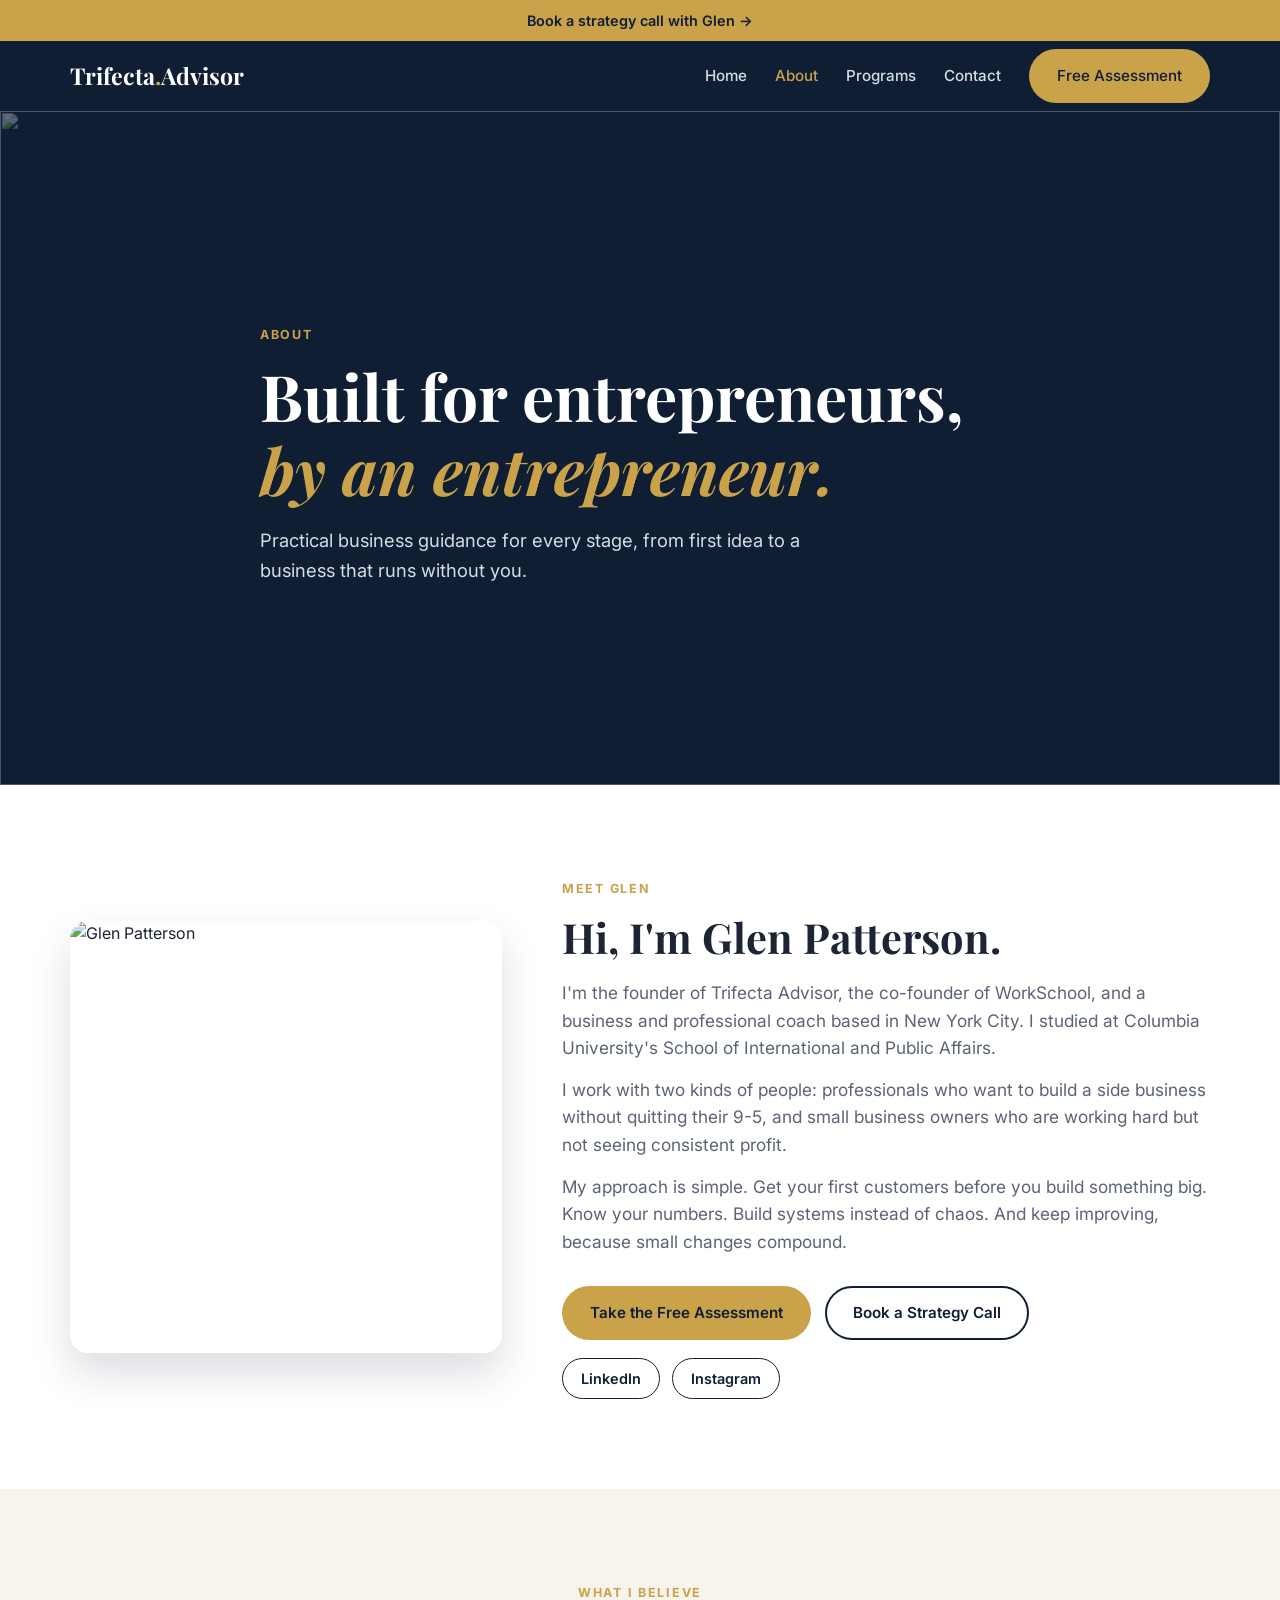
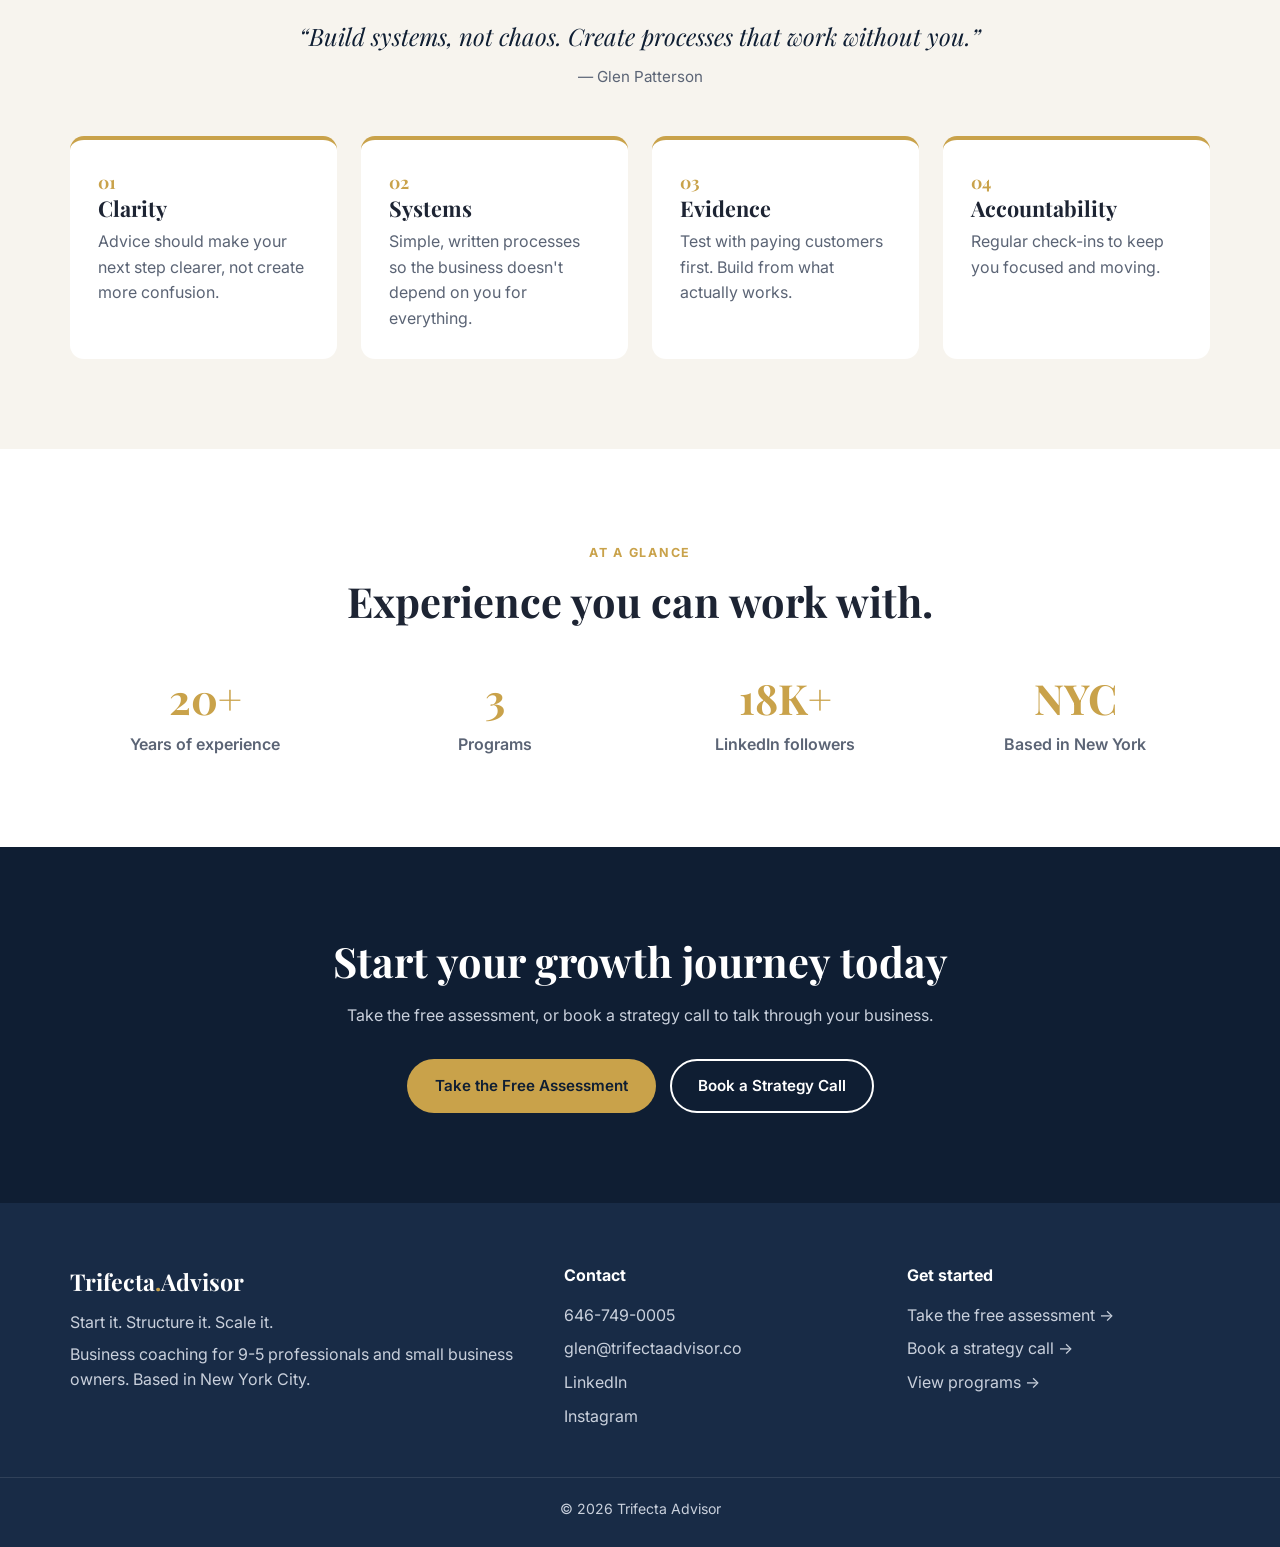
==== about.html @ a6a17607 "Add files via upload" ====
<!DOCTYPE html>
<html lang="en">
<head>
<meta charset="UTF-8">
<meta name="viewport" content="width=device-width, initial-scale=1">
<title>About Glen Patterson | Trifecta Advisor</title>
<meta name="description" content="Meet Glen Patterson, founder of Trifecta Advisor and co-founder of WorkSchool, a New York business and professional coach.">
<meta property="og:title" content="About Glen Patterson | Trifecta Advisor">
<meta property="og:description" content="Meet Glen Patterson, founder of Trifecta Advisor and co-founder of WorkSchool, a New York business and professional coach.">
<meta property="og:image" content="https://trifecta-advisor-upgraded.vercel.app/images/glen-patterson.jpg">
<meta property="og:type" content="website">
<meta name="twitter:card" content="summary_large_image">
<link rel="icon" href="/favicon.svg" type="image/svg+xml">
<link rel="preconnect" href="https://fonts.googleapis.com">
<link rel="preconnect" href="https://fonts.gstatic.com" crossorigin>
<link href="https://fonts.googleapis.com/css2?family=Inter:wght@400;500;600;700;800&family=Playfair+Display:ital,wght@0,600;0,700;1,600;1,700&display=swap" rel="stylesheet">
<link rel="stylesheet" href="/styles.css">
</head>
<body>
<div class="topbar"><a href="/contact">Book a strategy call with Glen &rarr;</a></div>
<header class="header">
  <nav class="container nav">
    <a href="/" class="logo">Trifecta<span>.</span>Advisor</a>
    <button class="menu-toggle" aria-label="Open menu">&#9776;</button>
    <ul class="nav-links">
      <li><a href="/">Home</a></li><li><a href="/about" class="active">About</a></li><li><a href="/programs">Programs</a></li><li><a href="/contact">Contact</a></li>
      <li><a class="btn btn-gold" href="https://docs.google.com/forms/d/1lLvw_jfb3Lylcxi_b9yChQI-BmFZvieyubU8OPuXAUA/edit" target="_blank" rel="noopener">Free Assessment</a></li>
    </ul>
  </nav>
</header>
<main>
<section class="hero">
  <img class="hero-bg" src="https://images.unsplash.com/photo-1578574577315-3fbeb0cecdc2?auto=format&fit=crop&w=1800&q=80" alt="">
  <div class="container hero-inner">
    <span class="eyebrow">About</span>
    <h1>Built for entrepreneurs, <em>by an entrepreneur.</em></h1>
    <p class="lead">Practical business guidance for every stage, from first idea to a business that runs without you.</p>
    
  </div>
</section>
<section>
  <div class="container meet">
    <div class="meet-photo">
      <img src="/images/glen-patterson.jpg" alt="Glen Patterson">
    </div>
    <div>
      <span class="eyebrow">Meet Glen</span>
      <h2>Hi, I'm Glen Patterson.</h2>
      <p class="sub">I'm the founder of Trifecta Advisor, the co-founder of WorkSchool, and a business and professional coach based in New York City. I studied at Columbia University's School of International and Public Affairs.</p>
      <p class="sub" style="margin-top:14px">I work with two kinds of people: professionals who want to build a side business without quitting their 9-5, and small business owners who are working hard but not seeing consistent profit.</p>
      <p class="sub" style="margin-top:14px">My approach is simple. Get your first customers before you build something big. Know your numbers. Build systems instead of chaos. And keep improving, because small changes compound.</p>
      <div class="btn-row"><a class="btn btn-gold" href="https://docs.google.com/forms/d/1lLvw_jfb3Lylcxi_b9yChQI-BmFZvieyubU8OPuXAUA/edit" target="_blank" rel="noopener">Take the Free Assessment</a><a class="btn btn-outline-dark" href="/contact">Book a Strategy Call</a></div>
      <div class="social">
  <a href="https://www.linkedin.com/in/glen-patterson/" target="_blank" rel="noopener">LinkedIn</a>
  <a href="https://www.instagram.com/glenfordp20/" target="_blank" rel="noopener">Instagram</a>
</div>
    </div>
  </div>
</section>

<section class="bg-cream">
  <div class="container center">
    <span class="eyebrow">What I believe</span>
    <blockquote class="pull-quote" style="margin-top:0">&ldquo;Build systems, not chaos. Create processes that work without you.&rdquo;<cite>&mdash; Glen Patterson</cite></blockquote>
    <div class="values" style="text-align:left">
      <div class="value"><span class="card-num">01</span><h3>Clarity</h3><p>Advice should make your next step clearer, not create more confusion.</p></div>
      <div class="value"><span class="card-num">02</span><h3>Systems</h3><p>Simple, written processes so the business doesn't depend on you for everything.</p></div>
      <div class="value"><span class="card-num">03</span><h3>Evidence</h3><p>Test with paying customers first. Build from what actually works.</p></div>
      <div class="value"><span class="card-num">04</span><h3>Accountability</h3><p>Regular check-ins to keep you focused and moving.</p></div>
    </div>
  </div>
</section>

<section>
  <div class="container center">
    <span class="eyebrow">At a glance</span>
    <h2>Experience you can work with.</h2>
    <div class="stats">
      <div class="stat"><strong>20+</strong><span>Years of experience</span></div>
      <div class="stat"><strong>3</strong><span>Programs</span></div>
      <div class="stat"><strong>18K+</strong><span>LinkedIn followers</span></div>
      <div class="stat"><strong>NYC</strong><span>Based in New York</span></div>
    </div>
  </div>
</section>

<section class="bg-navy center">
  <div class="container">
    <h2>Start your growth journey today</h2>
    <p>Take the free assessment, or book a strategy call to talk through your business.</p>
    <div class="btn-row" style="justify-content:center"><a class="btn btn-gold" href="https://docs.google.com/forms/d/1lLvw_jfb3Lylcxi_b9yChQI-BmFZvieyubU8OPuXAUA/edit" target="_blank" rel="noopener">Take the Free Assessment</a><a class="btn btn-outline" href="/contact">Book a Strategy Call</a></div>
  </div>
</section>

</main>
<footer>
  <div class="container footer-grid">
    <div>
      <a href="/" class="logo">Trifecta<span>.</span>Advisor</a>
      <p style="margin-top:10px">Start it. Structure it. Scale it.</p>
      <p style="margin-top:6px">Business coaching for 9-5 professionals and small business owners. Based in New York City.</p>
    </div>
    <div>
      <h4>Contact</h4>
      <a href="tel:6467490005">646-749-0005</a>
      <a href="mailto:glen@trifectaadvisor.co">glen@trifectaadvisor.co</a>
      <a href="https://www.linkedin.com/in/glen-patterson/" target="_blank" rel="noopener">LinkedIn</a>
      <a href="https://www.instagram.com/glenfordp20/" target="_blank" rel="noopener">Instagram</a>
    </div>
    <div>
      <h4>Get started</h4>
      <a href="https://docs.google.com/forms/d/1lLvw_jfb3Lylcxi_b9yChQI-BmFZvieyubU8OPuXAUA/edit" target="_blank" rel="noopener">Take the free assessment &rarr;</a>
      <a href="/contact">Book a strategy call &rarr;</a>
      <a href="/programs">View programs &rarr;</a>
    </div>
  </div>
  <p class="copyright">&copy; 2026 Trifecta Advisor</p>
</footer>
<script src="/script.js"></script>
</body>
</html>
---- styles.css ----
:root {
  --navy: #0f1e33;
  --navy-2: #182b46;
  --gold: #c9a24a;
  --gold-dark: #a8832f;
  --cream: #f7f4ee;
  --text: #1d2433;
  --muted: #5b6475;
  --white: #ffffff;
  --border: #e5e0d6;
  --radius: 14px;
  --serif: "Playfair Display", Georgia, serif;
  --sans: "Inter", system-ui, -apple-system, Segoe UI, Roboto, sans-serif;
}

* { box-sizing: border-box; margin: 0; padding: 0; }
html { scroll-behavior: smooth; }
body { font-family: var(--sans); color: var(--text); background: var(--white); line-height: 1.6; }
img { max-width: 100%; display: block; }
a { color: inherit; text-decoration: none; }
.container { width: min(1140px, 100% - 32px); margin-inline: auto; }

/* Top banner */
.topbar { background: var(--gold); text-align: center; font-size: 0.9rem; font-weight: 600; padding: 9px 16px; }
.topbar a { color: var(--navy); }
.topbar a:hover { text-decoration: underline; }

/* Header */
.header { background: var(--navy); position: sticky; top: 0; z-index: 50; }
.nav { display: flex; align-items: center; justify-content: space-between; height: 70px; }
.logo { font-family: var(--serif); font-size: 1.45rem; font-weight: 700; color: var(--white); }
.logo span { color: var(--gold); }
.nav-links { display: flex; gap: 28px; align-items: center; list-style: none; }
.nav-links a { color: #d7dce5; font-size: 0.95rem; font-weight: 500; }
.nav-links a:hover, .nav-links a.active { color: var(--gold); }
.nav-links .btn { color: var(--navy); }
.menu-toggle { display: none; background: none; border: 0; color: var(--white); font-size: 1.6rem; cursor: pointer; }

/* Buttons */
.btn { display: inline-block; padding: 13px 26px; border-radius: 999px; font-weight: 600; font-size: 0.95rem; transition: 0.2s; border: 2px solid transparent; cursor: pointer; font-family: var(--sans); }
.btn-gold { background: var(--gold); color: var(--navy); }
.btn-gold:hover { background: var(--gold-dark); color: var(--white); }
.btn-outline { border-color: var(--white); color: var(--white); }
.btn-outline:hover { background: var(--white); color: var(--navy); }
.btn-outline-dark { border-color: var(--navy); color: var(--navy); }
.btn-outline-dark:hover { background: var(--navy); color: var(--white); }
.btn-row { display: flex; flex-wrap: wrap; gap: 14px; margin-top: 30px; }

/* Hero */
.hero { position: relative; color: var(--white); background: var(--navy); overflow: hidden; }
.hero-bg { position: absolute; inset: 0; width: 100%; height: 100%; object-fit: cover; opacity: 0.35; }
.hero-inner { position: relative; padding: 120px 0 110px; max-width: 760px; }
.hero.small .hero-inner { padding: 100px 0 90px; }
.eyebrow { display: inline-block; text-transform: uppercase; letter-spacing: 0.14em; font-size: 0.78rem; font-weight: 700; color: var(--gold); margin-bottom: 14px; }
h1, h2, h3 { font-family: var(--serif); line-height: 1.15; }
h1 { font-size: clamp(2.4rem, 6vw, 4rem); }
h1 em, h2 em { color: var(--gold); }
h2 { font-size: clamp(1.8rem, 4vw, 2.6rem); margin-bottom: 18px; }
h3 { font-size: 1.35rem; margin-bottom: 8px; }
.hero p.lead { font-size: 1.15rem; color: #d7dce5; margin-top: 20px; max-width: 600px; }

/* Sections */
section { padding: 90px 0; }
.bg-cream { background: var(--cream); }
.bg-navy { background: var(--navy); color: var(--white); }
.bg-navy p { color: #c9d0dc; }
.center { text-align: center; }
.center p.sub { max-width: 680px; margin: 0 auto; }
p.sub { color: var(--muted); font-size: 1.08rem; }

.split { display: grid; grid-template-columns: 1fr 1fr; gap: 60px; align-items: center; }
.split img { border-radius: var(--radius); width: 100%; height: 420px; object-fit: cover; }

/* Cards */
.cards { display: grid; grid-template-columns: repeat(3, 1fr); gap: 28px; margin-top: 50px; }
.card { background: var(--white); border: 1px solid var(--border); border-radius: var(--radius); overflow: hidden; transition: 0.25s; }
.card:hover { transform: translateY(-4px); box-shadow: 0 14px 30px rgba(15, 30, 51, 0.1); }
.card img { width: 100%; height: 210px; object-fit: cover; }
.card-body { padding: 26px; }
.card-num { font-family: var(--serif); color: var(--gold); font-size: 1.1rem; font-weight: 700; }
.card p { color: var(--muted); }

/* Steps */
.steps { list-style: none; display: flex; flex-wrap: wrap; justify-content: center; gap: 14px; margin-top: 46px; counter-reset: step; }
.steps li { counter-increment: step; background: var(--navy); color: var(--white); padding: 14px 22px; border-radius: 999px; font-weight: 600; }
.steps li::before { content: counter(step) ". "; color: var(--gold); }

/* Feature list */
.features { list-style: none; display: grid; grid-template-columns: 1fr 1fr; gap: 14px; margin: 26px 0 10px; }
.features li { font-weight: 600; padding: 14px 18px; background: var(--white); border: 1px solid var(--border); border-radius: 10px; }
.features li::before { content: "+ "; color: var(--gold); font-weight: 800; }

.tags { display: flex; flex-wrap: wrap; justify-content: center; gap: 12px; margin-top: 30px; }
.tags span { border: 1px solid var(--gold); color: var(--gold); padding: 9px 18px; border-radius: 999px; font-weight: 600; font-size: 0.92rem; }

/* Testimonials */
.testimonials { display: grid; grid-template-columns: 1fr 1fr; gap: 28px; margin-top: 46px; }
.quote { background: var(--white); border-radius: var(--radius); padding: 34px; border: 1px solid var(--border); position: relative; }
.quote::before { content: "\201C"; font-family: var(--serif); font-size: 4.5rem; color: var(--gold); position: absolute; top: 4px; left: 24px; line-height: 1; }
.quote blockquote { margin-top: 34px; font-size: 1.05rem; color: var(--text); }
.quote cite { display: block; margin-top: 18px; font-style: normal; font-weight: 700; color: var(--navy); }
.rating { color: var(--gold); font-size: 1.3rem; letter-spacing: 2px; }

/* Struggle section */
.struggle { position: relative; color: var(--white); text-align: center; background: var(--navy); overflow: hidden; }
.struggle .hero-bg { opacity: 0.25; }
.struggle .container { position: relative; }
.struggle-grid { display: grid; grid-template-columns: repeat(4, 1fr); gap: 18px; margin-top: 36px; }
.struggle-grid div { background: rgba(255,255,255,0.08); border: 1px solid rgba(255,255,255,0.18); border-radius: 12px; padding: 26px 14px; font-weight: 700; font-size: 1.05rem; }
.struggle .btn-row { justify-content: center; }

/* Values */
.values { display: grid; grid-template-columns: repeat(4, 1fr); gap: 24px; margin-top: 46px; }
.value { background: var(--white); border-radius: var(--radius); padding: 28px; border-top: 4px solid var(--gold); }
.value p { color: var(--muted); }

.pull-quote { max-width: 760px; margin: 40px auto 0; text-align: center; font-family: var(--serif); font-size: 1.5rem; font-style: italic; color: var(--navy); }
.pull-quote cite { display: block; font-family: var(--sans); font-size: 0.95rem; font-style: normal; color: var(--muted); margin-top: 10px; }

.gallery { display: grid; grid-template-columns: repeat(3, 1fr); gap: 16px; margin-top: 40px; }
.gallery img { width: 100%; height: 220px; object-fit: cover; border-radius: 12px; }

.stats { display: grid; grid-template-columns: repeat(4, 1fr); gap: 20px; margin-top: 40px; text-align: center; }
.stat strong { display: block; font-family: var(--serif); font-size: 2.6rem; color: var(--gold); }
.stat span { color: var(--muted); font-weight: 600; }

/* Programs */
.programs { display: grid; grid-template-columns: 1fr 1fr; gap: 30px; margin-top: 46px; }
.program { background: var(--white); border: 1px solid var(--border); border-radius: var(--radius); padding: 38px; display: flex; flex-direction: column; }
.program .badge { align-self: flex-start; background: var(--navy); color: var(--gold); font-weight: 700; font-size: 0.8rem; padding: 6px 14px; border-radius: 999px; margin-bottom: 16px; text-transform: uppercase; letter-spacing: 0.08em; }
.program .tagline { color: var(--muted); font-size: 1.05rem; margin-bottom: 20px; }
.program ul { list-style: none; margin-bottom: 28px; flex: 1; }
.program li { padding: 12px 0; border-bottom: 1px solid var(--border); }
.program li strong { display: block; color: var(--navy); }
.program li span { color: var(--muted); font-size: 0.95rem; }
.program .btn { align-self: flex-start; }

/* Quiz */
.quiz { background: var(--white); border-radius: var(--radius); padding: 40px; max-width: 760px; margin: 40px auto 0; border: 1px solid var(--border); }
.field { margin-bottom: 22px; }
.field label { display: block; font-weight: 600; margin-bottom: 8px; color: var(--navy); }
.field input, .field select, .field textarea { width: 100%; padding: 13px 15px; border: 1px solid var(--border); border-radius: 10px; font-family: var(--sans); font-size: 1rem; background: var(--cream); }
.field textarea { min-height: 110px; resize: vertical; }
.field input:focus, .field select:focus, .field textarea:focus { outline: 2px solid var(--gold); border-color: var(--gold); }
.result { margin-top: 24px; padding: 22px; border-radius: 10px; background: var(--cream); border-left: 4px solid var(--gold); }
.result h3 { color: var(--navy); }

/* Contact */
.contact-grid { display: grid; grid-template-columns: 1.3fr 1fr; gap: 50px; }
.contact-info { display: flex; flex-direction: column; gap: 18px; }
.info-box { background: var(--cream); border-radius: var(--radius); padding: 24px; }
.info-box small { display: block; text-transform: uppercase; letter-spacing: 0.1em; font-weight: 700; color: var(--gold-dark); font-size: 0.75rem; margin-bottom: 4px; }
.info-box a, .info-box p { font-weight: 600; font-size: 1.1rem; color: var(--navy); }

/* Footer */
footer { background: var(--navy-2); color: #c9d0dc; padding: 60px 0 26px; }
.footer-grid { display: grid; grid-template-columns: 1.5fr 1fr 1fr; gap: 40px; }
footer h4 { color: var(--white); font-size: 1rem; margin-bottom: 14px; }
footer a { display: block; margin-bottom: 8px; }
footer a:hover { color: var(--gold); }
.copyright { border-top: 1px solid rgba(255,255,255,0.1); margin-top: 40px; padding-top: 20px; text-align: center; font-size: 0.88rem; }

/* Responsive */
@media (max-width: 900px) {
  .split, .programs, .testimonials, .contact-grid { grid-template-columns: 1fr; }
  .cards, .gallery { grid-template-columns: 1fr 1fr; }
  .values, .stats, .struggle-grid { grid-template-columns: 1fr 1fr; }
  .footer-grid { grid-template-columns: 1fr; }
  .split img { height: 300px; }
}
@media (max-width: 760px) {
  .menu-toggle { display: block; }
  .nav-links { display: none; position: absolute; top: 70px; left: 0; right: 0; background: var(--navy); flex-direction: column; padding: 20px 16px 26px; gap: 18px; }
  .nav-links.open { display: flex; }
  .cards, .gallery, .features { grid-template-columns: 1fr; }
  section { padding: 64px 0; }
  .hero-inner { padding: 80px 0 70px; }
  .quiz, .program { padding: 26px; }
}

/* ===== Upgrade additions ===== */
.hero-home .hero-bg { opacity: 0.22; }
.hero-grid { position: relative; display: grid; grid-template-columns: 1.4fr 1fr; gap: 60px; align-items: center; padding: 100px 0 90px; }
.hero-card { background: var(--white); color: var(--text); border-radius: 18px; padding: 14px 14px 20px; box-shadow: 0 24px 50px rgba(0,0,0,0.35); max-width: 340px; justify-self: end; }
.hero-card img { border-radius: 12px; width: 100%; aspect-ratio: 1; object-fit: cover; }
.hero-card p { margin-top: 14px; padding: 0 6px; line-height: 1.5; color: var(--muted); font-size: 0.95rem; }
.hero-card strong { color: var(--navy); font-size: 1.1rem; }

.who { display: grid; grid-template-columns: repeat(3, 1fr); gap: 24px; margin-top: 40px; text-align: left; }
.who div { border: 1px solid var(--border); border-radius: var(--radius); padding: 30px; border-left: 4px solid var(--gold); }
.who p { color: var(--muted); }

.how { display: grid; grid-template-columns: repeat(3, 1fr); gap: 24px; margin: 40px 0 34px; text-align: left; }
.how-step { background: var(--white); border-radius: var(--radius); padding: 30px; border: 1px solid var(--border); }
.how-step span { display: inline-grid; place-items: center; width: 42px; height: 42px; border-radius: 50%; background: var(--navy); color: var(--gold); font-weight: 800; margin-bottom: 14px; }
.how-step p { color: var(--muted); }

.testimonials.three { grid-template-columns: repeat(3, 1fr); }
.programs.three { grid-template-columns: repeat(3, 1fr); }
.program.featured { border: 2px solid var(--gold); box-shadow: 0 16px 34px rgba(15,30,51,0.1); }
.program .btn { font-size: 0.9rem; }

.meet { display: grid; grid-template-columns: 0.8fr 1.2fr; gap: 60px; align-items: center; }
.meet-photo img { border-radius: 18px; width: 100%; aspect-ratio: 1; object-fit: cover; box-shadow: 0 20px 40px rgba(15,30,51,0.15); }

.social { display: flex; gap: 12px; margin-top: 18px; flex-wrap: wrap; }
.social a { border: 1px solid var(--navy); color: var(--navy); padding: 8px 18px; border-radius: 999px; font-weight: 600; font-size: 0.9rem; }
.social a:hover { background: var(--navy); color: var(--white); }
.info-box .social { margin-top: 6px; }
.info-box .social a { font-size: 0.9rem; }

.glen-mini { display: flex; gap: 16px; align-items: center; padding: 6px 0 4px; }
.glen-mini img { width: 72px; height: 72px; border-radius: 50%; object-fit: cover; }
.glen-mini strong { display: block; color: var(--navy); font-size: 1.1rem; }
.glen-mini span { color: var(--muted); }
.contact-grid h2 { font-size: 1.8rem; }

@media (max-width: 900px) {
  .hero-grid, .meet { grid-template-columns: 1fr; gap: 40px; }
  .hero-card { justify-self: start; max-width: 280px; }
  .who, .how, .testimonials.three, .programs.three { grid-template-columns: 1fr; }
  .meet-photo { max-width: 360px; }
}
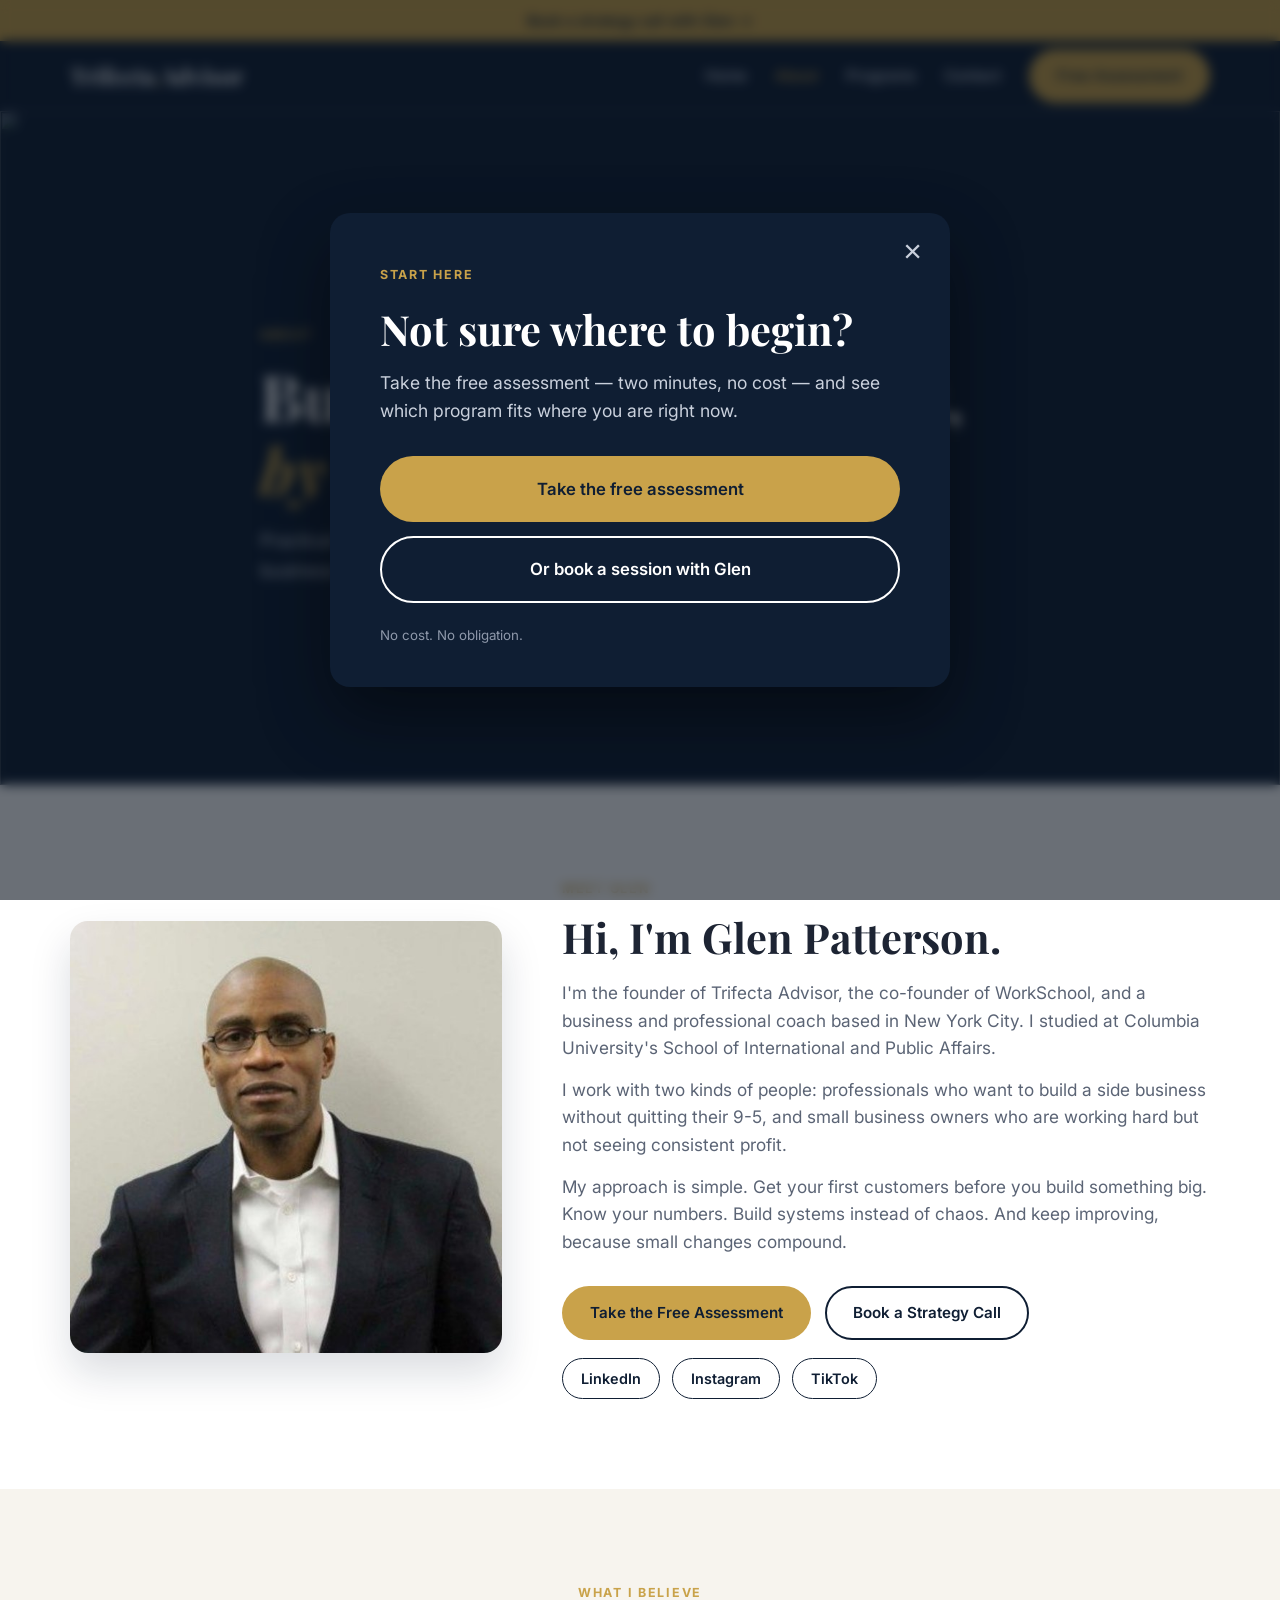
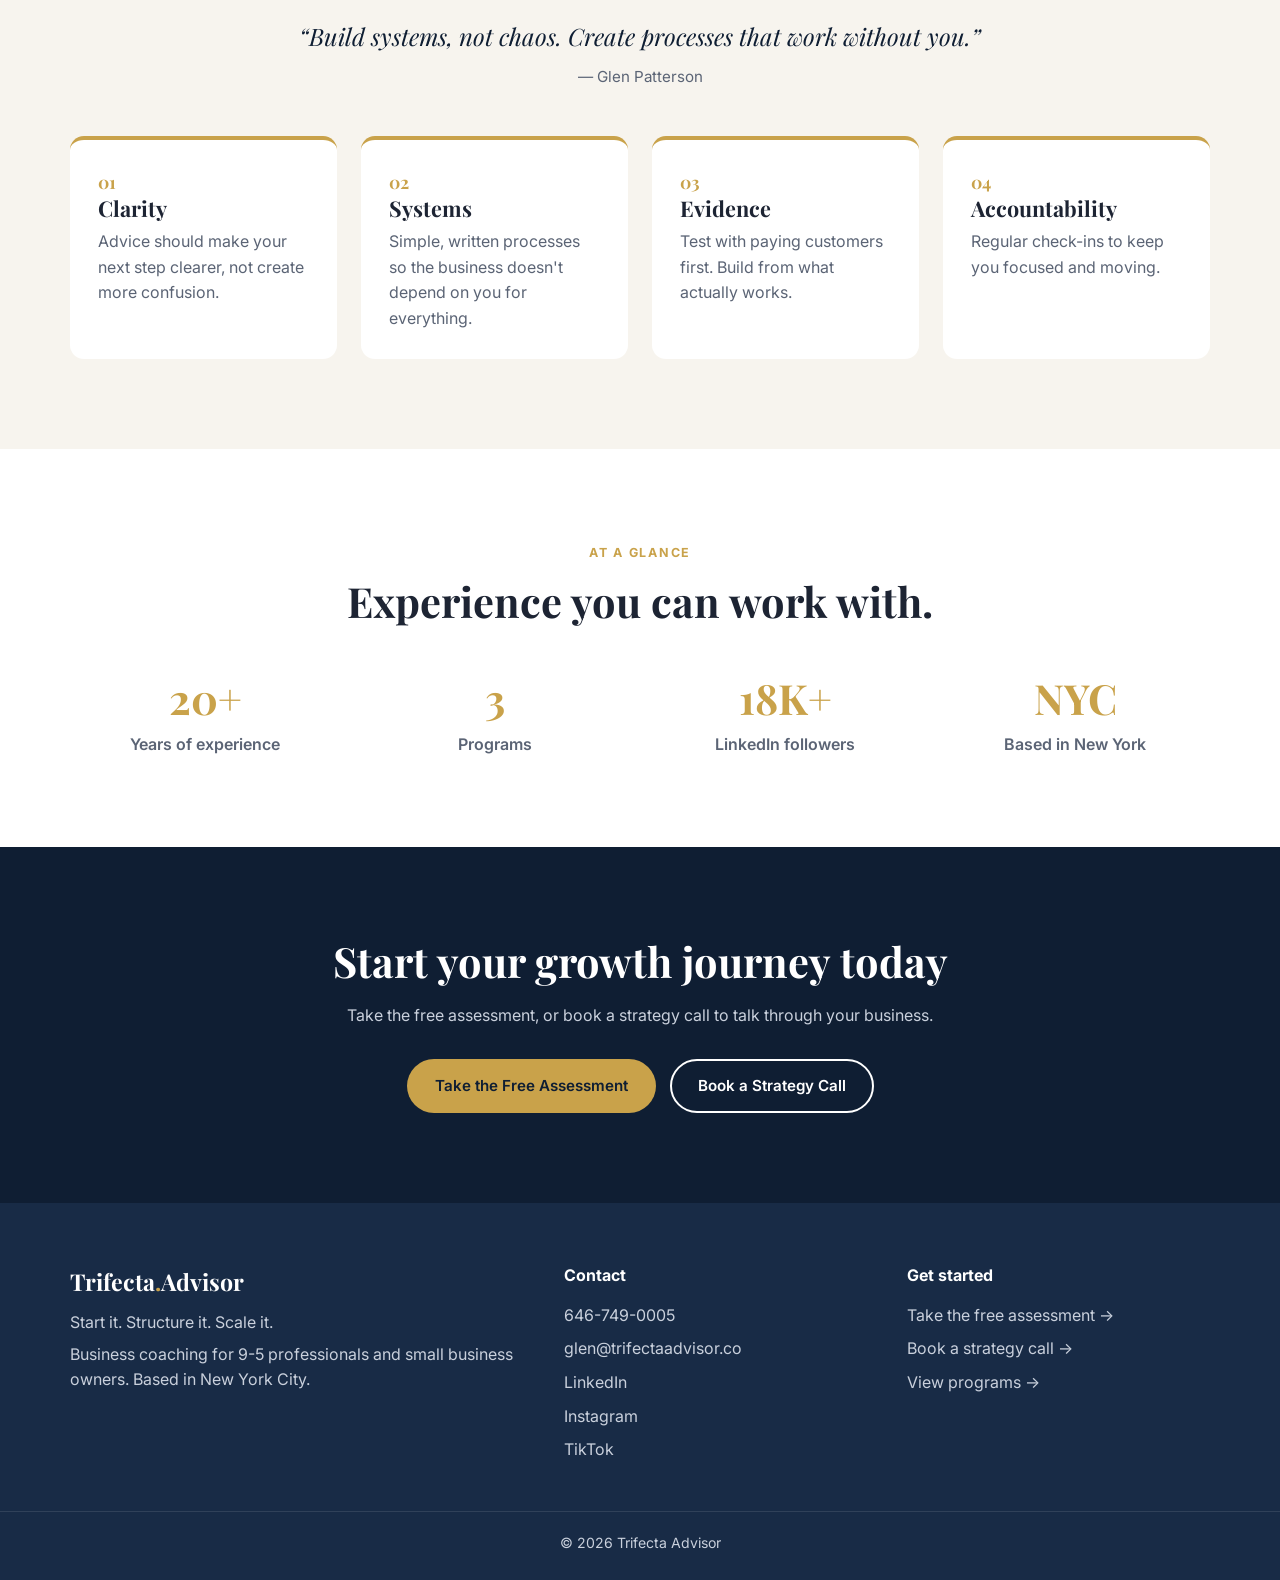
==== commit 051c75ec: "Add TikTok link (@glenford42)" ====
--- a/about.html
+++ b/about.html
@@ -53,6 +53,7 @@
       <div class="social">
   <a href="https://www.linkedin.com/in/glen-patterson/" target="_blank" rel="noopener">LinkedIn</a>
   <a href="https://www.instagram.com/glenfordp20/" target="_blank" rel="noopener">Instagram</a>
+  <a href="https://www.tiktok.com/@glenford42" target="_blank" rel="noopener">TikTok</a>
 </div>
     </div>
   </div>
@@ -106,6 +107,7 @@
       <a href="mailto:glen@trifectaadvisor.co">glen@trifectaadvisor.co</a>
       <a href="https://www.linkedin.com/in/glen-patterson/" target="_blank" rel="noopener">LinkedIn</a>
       <a href="https://www.instagram.com/glenfordp20/" target="_blank" rel="noopener">Instagram</a>
+      <a href="https://www.tiktok.com/@glenford42" target="_blank" rel="noopener">TikTok</a>
     </div>
     <div>
       <h4>Get started</h4>
--- a/styles.css
+++ b/styles.css
@@ -221,3 +221,17 @@
   .who, .how, .testimonials.three, .programs.three { grid-template-columns: 1fr; }
   .meet-photo { max-width: 360px; }
 }
+
+/* ===== Welcome pop-up ===== */
+.popup-overlay { position: fixed; inset: 0; z-index: 200; background: rgba(8, 16, 28, 0.6); backdrop-filter: blur(6px); -webkit-backdrop-filter: blur(6px); display: flex; align-items: center; justify-content: center; padding: 16px; opacity: 0; visibility: hidden; transition: opacity 0.3s, visibility 0.3s; }
+.popup-overlay.show { opacity: 1; visibility: visible; }
+.popup { position: relative; background: var(--navy); color: var(--white); border-radius: 20px; padding: 48px 50px 40px; width: min(620px, 100%); box-shadow: 0 30px 70px rgba(0,0,0,0.45); transform: translateY(16px); transition: transform 0.3s; }
+.popup-overlay.show .popup { transform: none; }
+.popup h2 { color: var(--white); font-size: clamp(1.8rem, 5vw, 2.6rem); margin: 6px 0 16px; }
+.popup p { color: #c9d0dc; font-size: 1.1rem; }
+.popup .btn { display: block; width: 100%; text-align: center; padding: 18px; font-size: 1.05rem; margin-top: 14px; }
+.popup .btn-gold { margin-top: 30px; }
+.popup small { display: block; margin-top: 22px; color: #8e98aa; }
+.popup-close { position: absolute; top: 18px; right: 20px; background: none; border: 0; color: #c9d0dc; font-size: 2rem; line-height: 1; cursor: pointer; padding: 4px 8px; }
+.popup-close:hover { color: var(--white); }
+@media (max-width: 760px) { .popup { padding: 40px 24px 30px; } }
